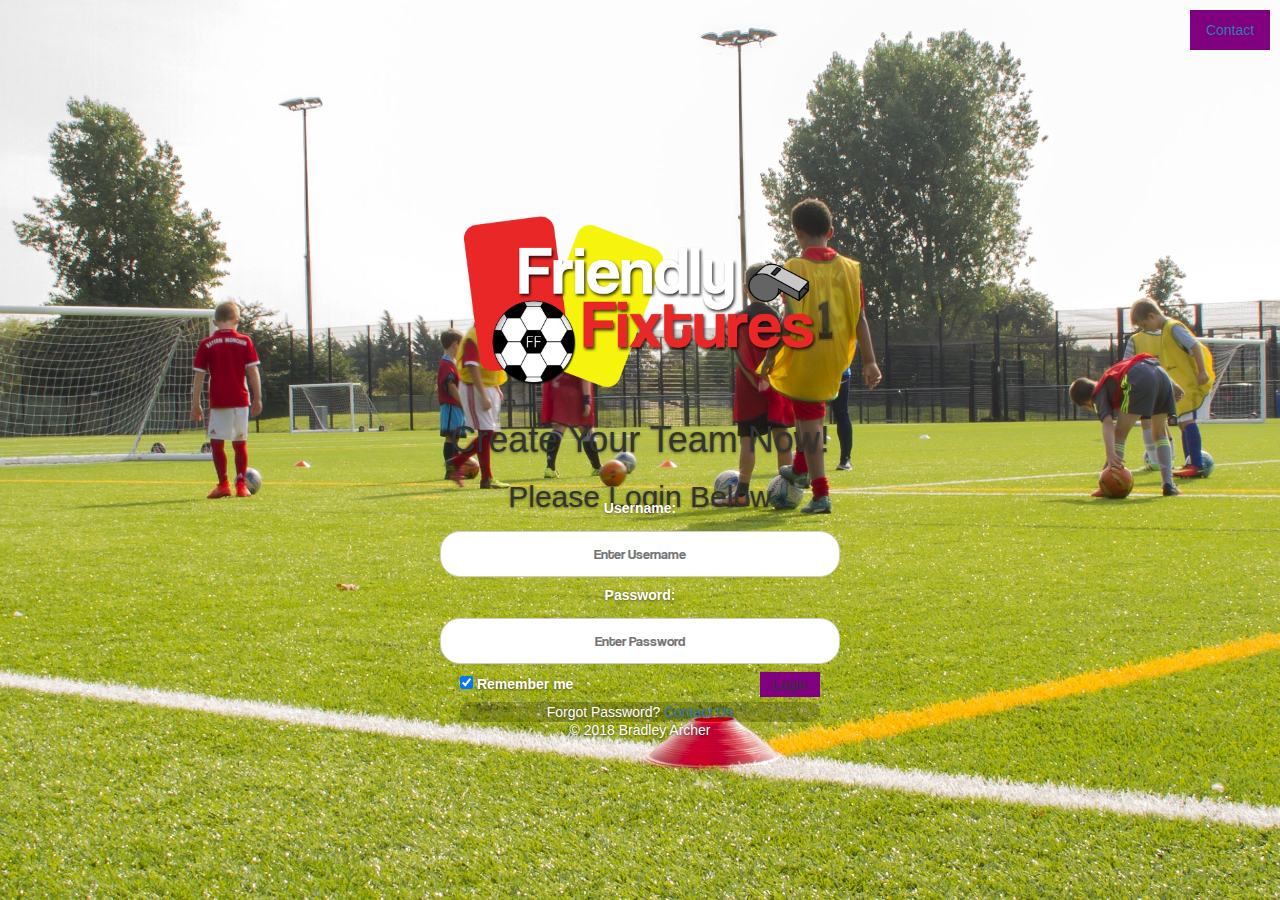
==== index.html @ 9ae41d4c "github pages fix" ====
<!DOCTYPE HTML>
  <html lang="en">

<head>
  <title>Welcome!</title>
  <meta charset="UTF-8">
  <link rel="stylesheet" href="css/styles.css">
  <link href="//netdna.bootstrapcdn.com/bootstrap/3.1.0/css/bootstrap.min.css" rel="stylesheet" id="bootstrap-css">
  <script src="//netdna.bootstrapcdn.com/bootstrap/3.1.0/js/bootstrap.min.js"></script>
  <script src="//code.jquery.com/jquery-1.11.1.min.js"></script>
</head>


<body><div class="background-container">

<div class="contact-button">
  <a href="contact.html"><button type="button">Contact</button></a>
</div>



<div class="main-content-flex">
  <div class="main-content-container">
    <div class="main-image-flex">
      <a href="homepage.html"><img href="homepage.html" src="img/WritingLogo.png" alt="FF Logo"></a>
    </div>

    <div class="heading">
    		<h1>Create Your Team Now!</h1>
    </div>

    <div class="login-text">
        <h2>Please Login Below</h2>
    </div>

    <div class="login-flex">
      <form class="login">
        <label for="user-name"><b>Username:</b></label>
        <input type="text" placeholder="Enter Username" name="user-name" required>

        <label for="password"><b>Password:</b></label>
        <input type="password" placeholder="Enter Password" name="password" required>

        <div class="submit-container">
          <label><input type="checkbox" checked="checked" name="remember"> Remember me</label>
        	<button type="submit">Login</button>
        </div>

        <div class="message">
          <p>Forgot Password? <a href="contact.html">Contact Us</a></p>
        </div>


      </form>


    </div>

    <div class="copyright">
      <p>© 2018 Bradley Archer</p>
    </div>
  </div>
</div>








</div>
<script src="scripts.js"></script>
</body>
</html>
---- css/styles.css ----
@font-face {
    font-family: cool;
    src: url(../coolveticarg.ttf);
}

html, body {
  padding: 0;
  margin:0;
  height: 100%;
  width: 100%;
}

body {
  font-family: cool;
}

h1, h2, p, label {
	color: white;
  padding: 0;
  margin:0;
}

button:hover {
  opacity: .7;
}

.background-container {
  width: 100%;
  height: 100%;
  background: url(../img/startpage.jpg) no-repeat center center fixed;
  background-size: cover;
  text-align: center;
  text-shadow: 0 1px 3px rgba(0,0,0,.5);
}

.contact-button {
  width: 100%;
  height: 40px;
  position: absolute;
  float: left;
  z-index: 999;
  margin-top: 10px;
  padding-right: 10px;
  box-sizing: border-box;
}

.contact-button > a {
  float: right;
}

.contact-button > a > button {
  height: 40px;
  width: 80px;
  cursor: pointer;
}

.main-content-flex {
  display: flex;
  width: 100%;
  height: 100%;
  box-sizing: border-box;
  align-items: center;
  justify-content: center;
}

.main-content-container {
  width: 400px;
  height: 500px;
}

.main-image-flex {
  display: flex;
  align-items: center;
  justify-content: center;
  width: 100%;
  height: 200px;
  box-sizing: border-box;
  padding: 10px;
}

.main-image-flex > a { /*REQUIRED TO KEEP IMAGE RIGHT SIZE PT.1*/
  display: flex;
  align-items: center;
  justify-content: center;
  height: 100%;
  width: 100%;
}

.main-image-flex > a > img { /*REQUIRED TO KEEP IMAGE RIGHT SIZE PT.2*/
  height: 100%;
}

.heading {
  width: 100%;
  height:40px;
  line-height: 40px;
}

.login-text {
  width: 100%;
  height: 30px;
  line-height: 30px;
}

.login-flex {
  display: flex;
  width: 100%;
  height:210px;
  justify-content: center;
  align-items: center;
}

.login {

}

.submit-container {
  height: 30px;
}

.submit-container > label {
  float: left;
  margin-left: 20px;
}

.submit-container > button {
  float: right;
  margin-right: 20px;
  height: 25px;
  width: 60px;
  cursor: pointer;
}

.message {
  width: 100%;
  margin-top: 2px;
  text-align: center;
  background-color: rgba(0,0,0,0.2);
  border-radius: 20px;
  width: 90%;
  margin: auto;
}

.copyright {
  width: 100%;
  height:20px;
  line-height: 20px;
}

input[type=text], input[type=password] {
  width: 100%;
  font-family: cool;
  text-align: center;
  padding: 12px 20px;
  margin: 8px 0;
  display: inline-block;
  border: 1px solid #ccc;
  box-sizing: border-box;
  border-radius: 20px;
}

button {
  background-color: purple;
  color: white;
  border: none;
  font-family: cool;
}






@media (min-width: 768px) {

}

/*END OF START PAGE*/
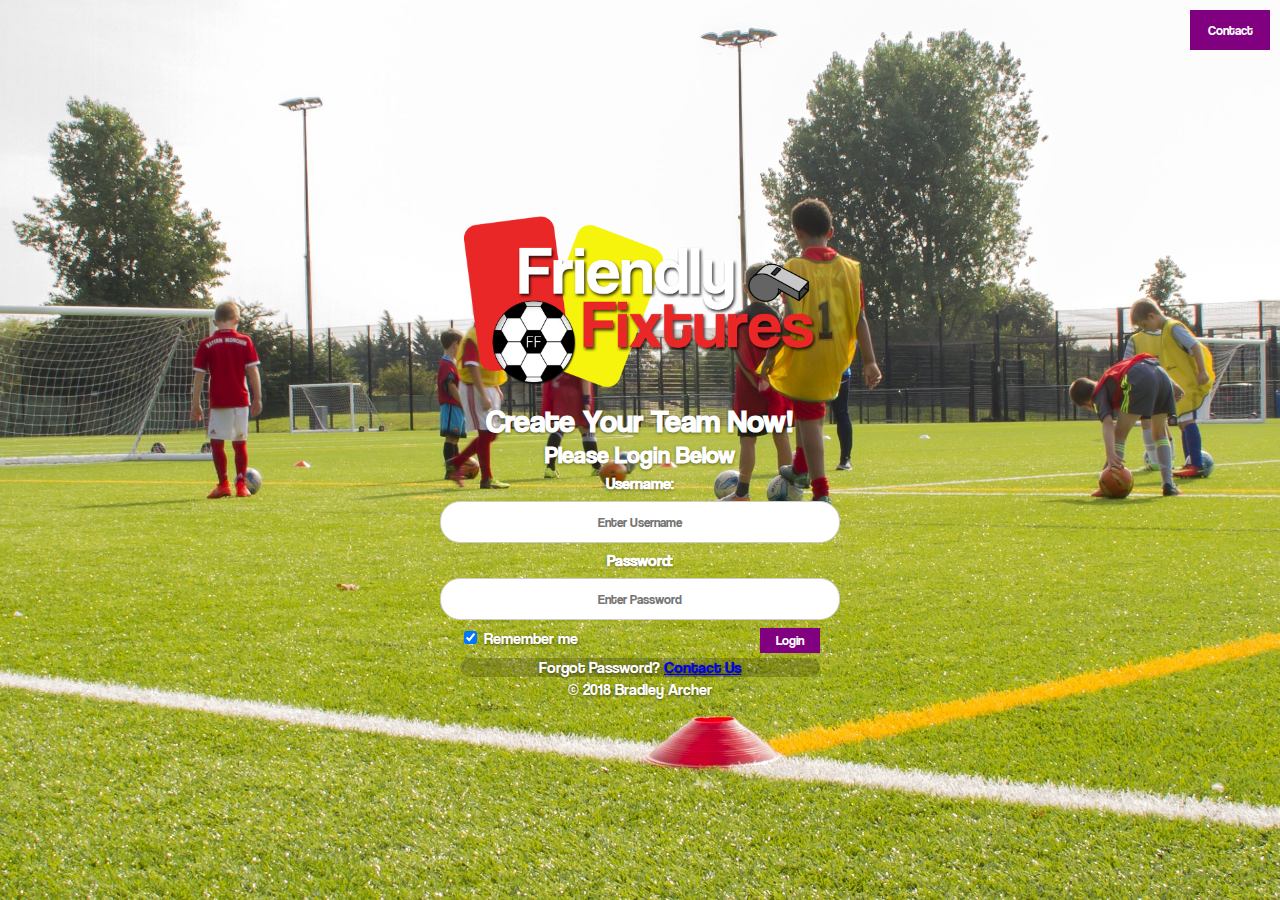
==== commit 1d090451: "removed bootstrap code from index" ====
--- a/index.html
+++ b/index.html
@@ -5,9 +5,8 @@
   <title>Welcome!</title>
   <meta charset="UTF-8">
   <link rel="stylesheet" href="css/styles.css">
-  <link href="//netdna.bootstrapcdn.com/bootstrap/3.1.0/css/bootstrap.min.css" rel="stylesheet" id="bootstrap-css">
-  <script src="//netdna.bootstrapcdn.com/bootstrap/3.1.0/js/bootstrap.min.js"></script>
   <script src="//code.jquery.com/jquery-1.11.1.min.js"></script>
+  <meta name="viewport" content="width=device-width, initial-scale=1"> <!--RESIZES CONTENT FOR MOBILE-->
 </head>
 
 
--- a/css/styles.css
+++ b/css/styles.css
@@ -1,6 +1,6 @@
 @font-face {
-    font-family: cool;
-    src: url(../coolveticarg.ttf);
+    font-family: 'cool';
+    src: url('../fonts/coolveticarg.ttf');
 }
 
 html, body {
@@ -8,10 +8,11 @@
   margin:0;
   height: 100%;
   width: 100%;
+  font-family: 'cool';
 }
 
 body {
-  font-family: cool;
+
 }
 
 h1, h2, p, label {
@@ -149,7 +150,7 @@
 
 input[type=text], input[type=password] {
   width: 100%;
-  font-family: cool;
+  font-family: 'cool';
   text-align: center;
   padding: 12px 20px;
   margin: 8px 0;
@@ -163,7 +164,7 @@
   background-color: purple;
   color: white;
   border: none;
-  font-family: cool;
+  font-family: 'cool';
 }
 
 
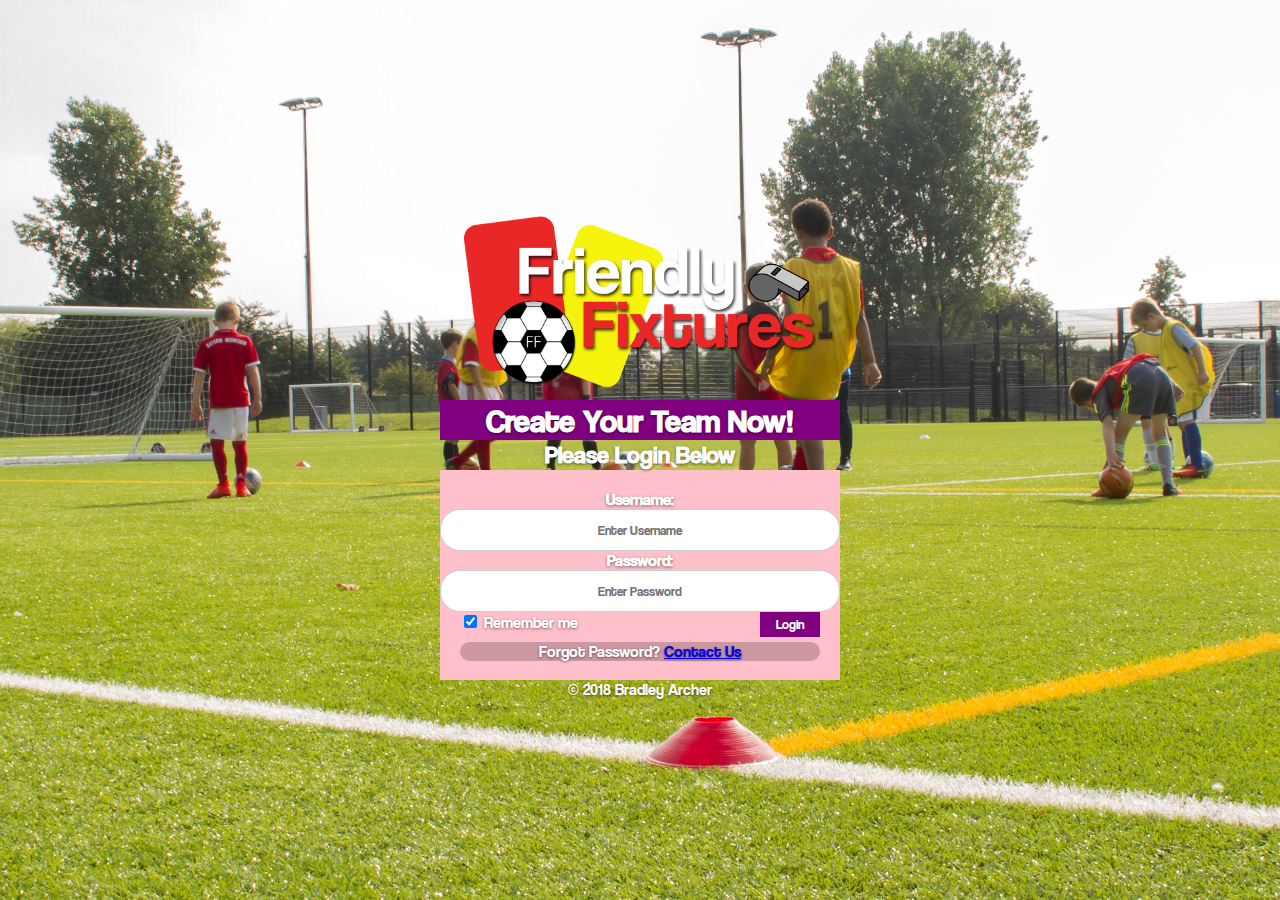
==== commit 0c2338f5: "fixes" ====
--- a/index.html
+++ b/index.html
@@ -12,9 +12,7 @@
 
 <body><div class="background-container">
 
-<div class="contact-button">
-  <a href="contact.html"><button type="button">Contact</button></a>
-</div>
+
 
 
 
--- a/css/styles.css
+++ b/css/styles.css
@@ -6,7 +6,7 @@
 html, body {
   padding: 0;
   margin:0;
-  height: 100%;
+  height: 100vh;
   width: 100%;
   font-family: 'cool';
 }
@@ -27,11 +27,14 @@
 
 .background-container {
   width: 100%;
-  height: 100%;
+  height: 100vh;
   background: url(../img/startpage.jpg) no-repeat center center fixed;
   background-size: cover;
   text-align: center;
   text-shadow: 0 1px 3px rgba(0,0,0,.5);
+  position: relative;
+  padding: 0;
+  margin:0;
 }
 
 .contact-button {
@@ -40,9 +43,8 @@
   position: absolute;
   float: left;
   z-index: 999;
-  margin-top: 10px;
-  padding-right: 10px;
   box-sizing: border-box;
+  background-color: green;
 }
 
 .contact-button > a {
@@ -95,6 +97,7 @@
   width: 100%;
   height:40px;
   line-height: 40px;
+  background-color: purple;
 }
 
 .login-text {
@@ -109,6 +112,7 @@
   height:210px;
   justify-content: center;
   align-items: center;
+  background-color: pink;
 }
 
 .login {
@@ -153,7 +157,6 @@
   font-family: 'cool';
   text-align: center;
   padding: 12px 20px;
-  margin: 8px 0;
   display: inline-block;
   border: 1px solid #ccc;
   box-sizing: border-box;
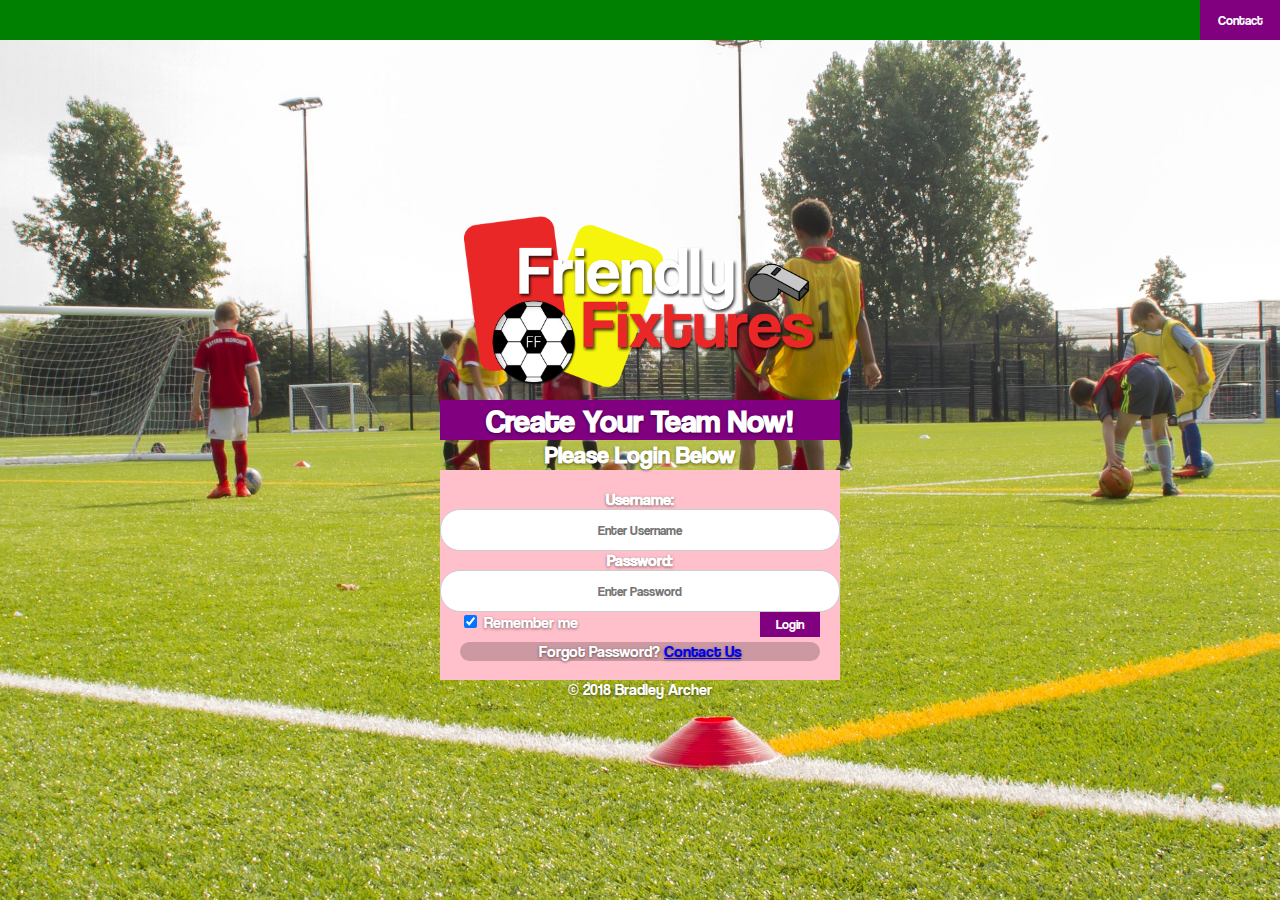
==== commit 0b8cecd3: "fixes" ====
--- a/index.html
+++ b/index.html
@@ -12,7 +12,9 @@
 
 <body><div class="background-container">
 
-
+<div class="contact-button">
+  <a href="contact.html"><button type="button">Contact</button></a>
+</div> <!-- not the issue-->
 
 
 
--- a/css/styles.css
+++ b/css/styles.css
@@ -12,7 +12,7 @@
 }
 
 body {
-
+overflow-x: hidden;
 }
 
 h1, h2, p, label {
